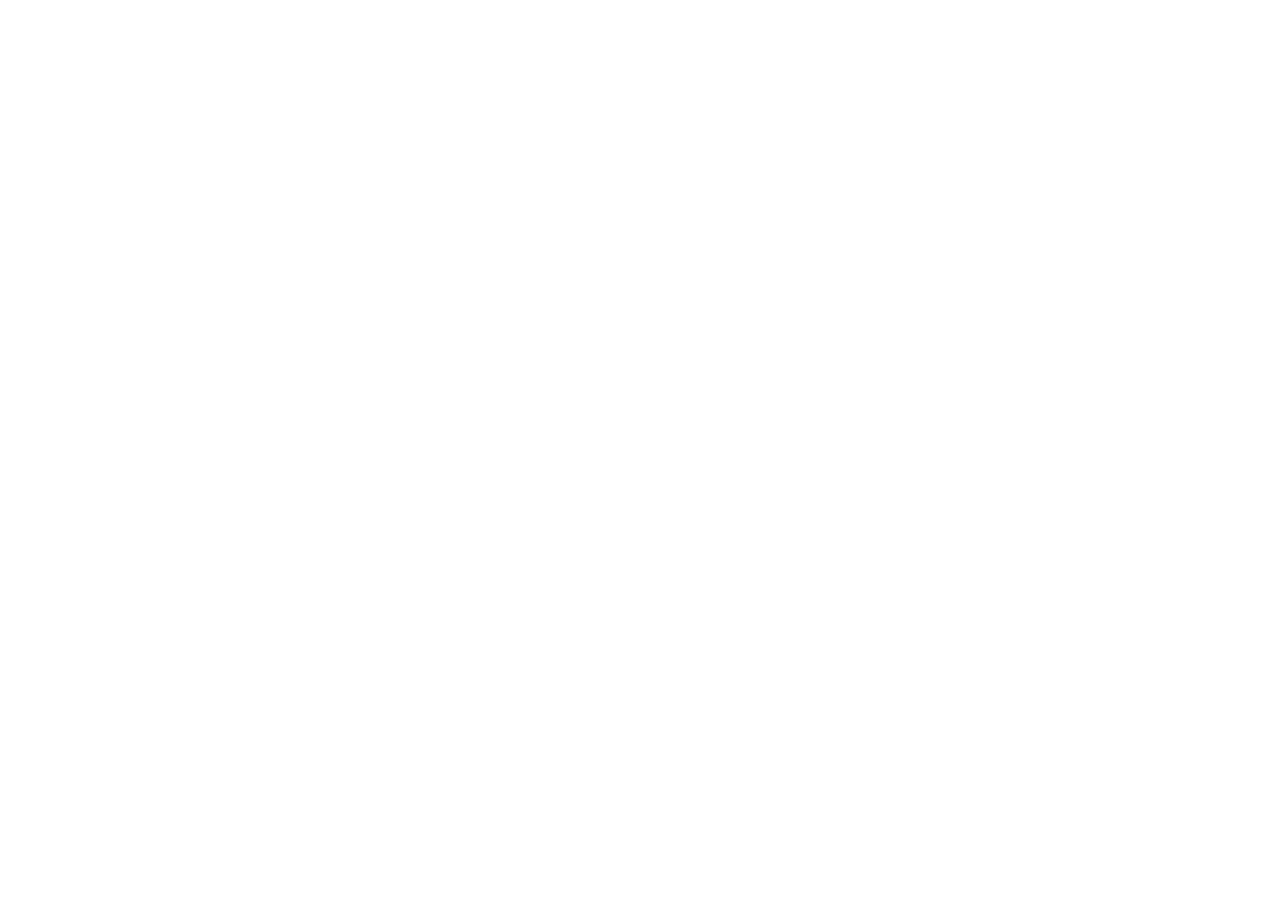
==== index.html @ ed62d78b "Update index.html" ====
<!DOCTYPE html>
<!--
<html>
<head>
	<link rel="icon" href="res/favicon.png" type="image/x-icon"/>
	<link rel="shortcut icon" href="res/favicon.png" type="image/x-icon"/>
 	<link rel="stylesheet" type="text/css" href="css/css.css">
</head>
<title>P E T T Y</title>
<body>
<a href="https://studentcenter.cornell.edu/"><img src="res/logo.png" id='logo' alt="P E T T Y"></a><br>
<p><a href=mailto:come@bepetty.org>come@bepetty.org  / u k n o u w a n t 2</a> </p>
</body>
</html>
-->
---- css/css.css ----
@import url('https://fonts.googleapis.com/css?family=Overpass');

body {
	background-color: #dcdcdc;
}


#logo {
	opacity:0.8;
    display: block;
    margin-left: auto;
    margin-right: auto;
	transition: 0.7s ease-in-out;
}

p {
	text-align: center;
	font-family: 'Overpass', sans-serif;
}
@keyframes flash {
	0% {
		opacity: .77;
	}

	36% {
		opacity: 0.87;
	}

	70% {
		opacity: 0.72;
	}

	100% {
		opacity: 0.77;
	}
}

#logo:hover {
	opacity: 0.77;
	animation: flash 0.4s;
	animation-duration: 5s
}

a {color: #090019;
	opacity:0.9 ;
text-decoration: none;}

p:hover {opacity: 0.7;}
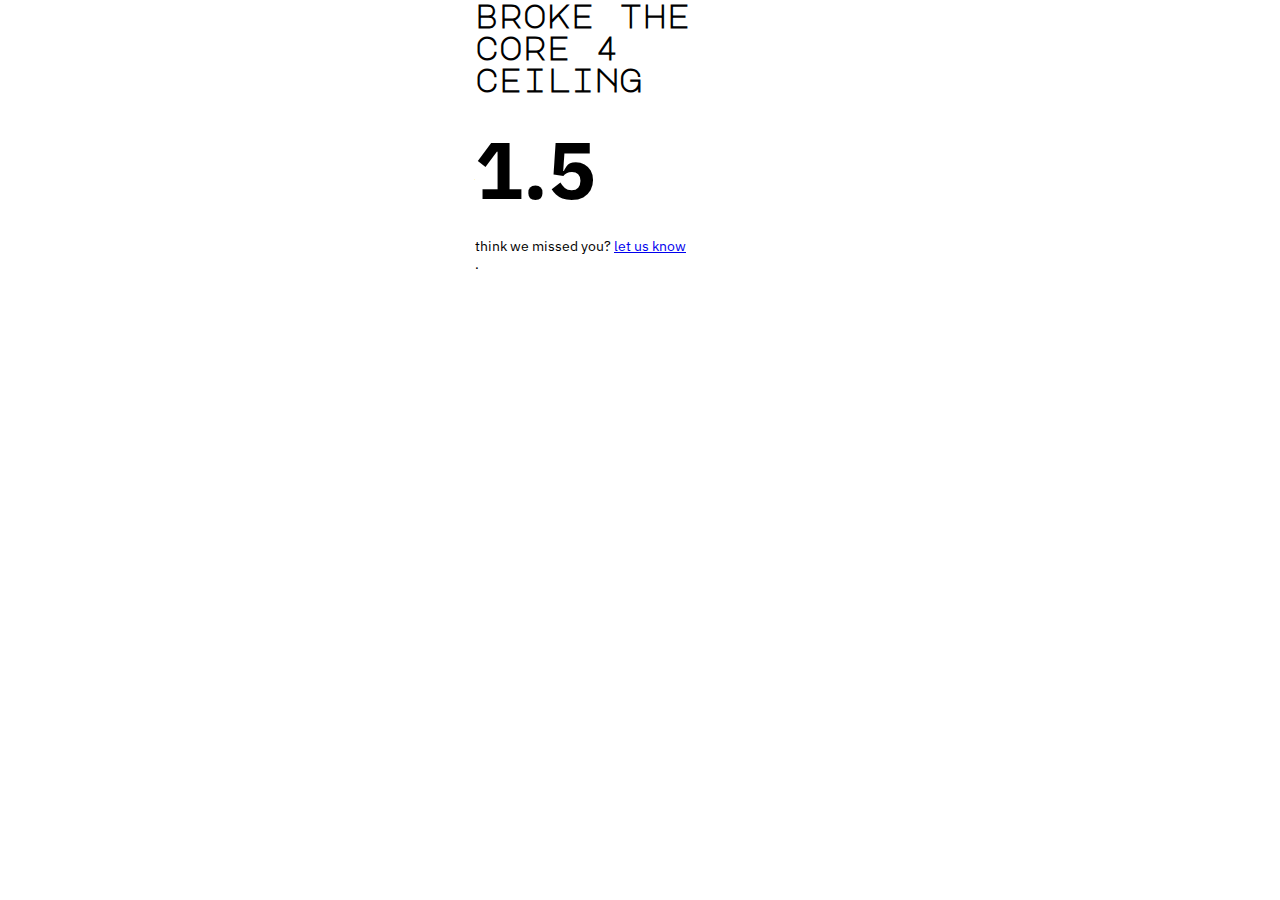
==== commit ef30756b: "Update index.html" ====
--- a/index.html
+++ b/index.html
@@ -14,3 +14,98 @@
 </html>
 -->
 
+<html>
+<head>
+<title>RUSH WEEK 2019 POST-MORT</title>
+<link href="https://fonts.googleapis.com/css?family=Major+Mono+Display" rel="stylesheet">
+<link href="https://fonts.googleapis.com/css?family=IBM+Plex+Sans:400,700" rel="stylesheet">
+<style>
+	@keyframes rainbow{
+		33%{
+			background-color: #ffcef8;
+		}
+		53%{
+			background-color: #cefff4;
+		}
+		83%{
+			background-color: #cfffce;
+		}
+	}
+
+	@keyframes rainbow2{
+		33%{
+			background-color: #cfffce;
+		}
+		53%{
+			background-color: #cefff4;
+		}
+		83%{
+			background-color: #ffcef8;
+		}
+	}
+
+	@keyframes rainbow3{
+		33%{
+			text-shadow: 3px 5px #cefff4;
+		}
+		53%{
+			text-shadow: 3px 5px #cfffce;
+		}
+		83%{
+			text-shadow: 3px 5px #ffcef8;
+		}
+	}
+
+	@keyframes drop{
+		0%{
+			opacity: 0;
+			transform: translateY(-3rem);}
+	}
+	body{
+		font-size: 0.875rem;
+		padding: 3rem;
+		display: flex;
+		justify-content: center;
+		align-items: center;
+		flex-direction: column;
+		font-family: 'IBM Plex Sans', Arial, Sans-serif;
+		animation: 7.5s rainbow ease infinite;
+	}
+
+	main{
+		width: 330px;
+		text-align: left;
+		margin-top: -10rem;
+	}
+
+	.numero{
+		margin-bottom: 1rem;
+		font-weight: 700;
+		animation: drop 0.5s ease;	
+	}
+
+	.num{
+		font-size: 5rem;
+		animation: 5s rainbow3 ease infinite;
+	}
+
+
+	h1 {
+		max-width: 330px;
+		font-size: 2rem;
+		font-family: 'Major Mono Display', Helvetica, Sans-serif;
+		animation: 2.5s rainbow2 ease infinite;
+	}
+</style>
+</head>
+<body>
+	<main>
+		<div>RUSH WEEK <b>2019</b> POST-MORT</div>
+			<section>
+				<h1># of asian girls who broke the core 4 ceiling</h1>
+				<div class='numero'><span class='num'>1.5</span></div>
+			</section>
+		<div class='luk'>think we missed you? <a href='https://www.cornellphc.com/'>let us know</a></div>.
+	</main>
+</body>
+</html>
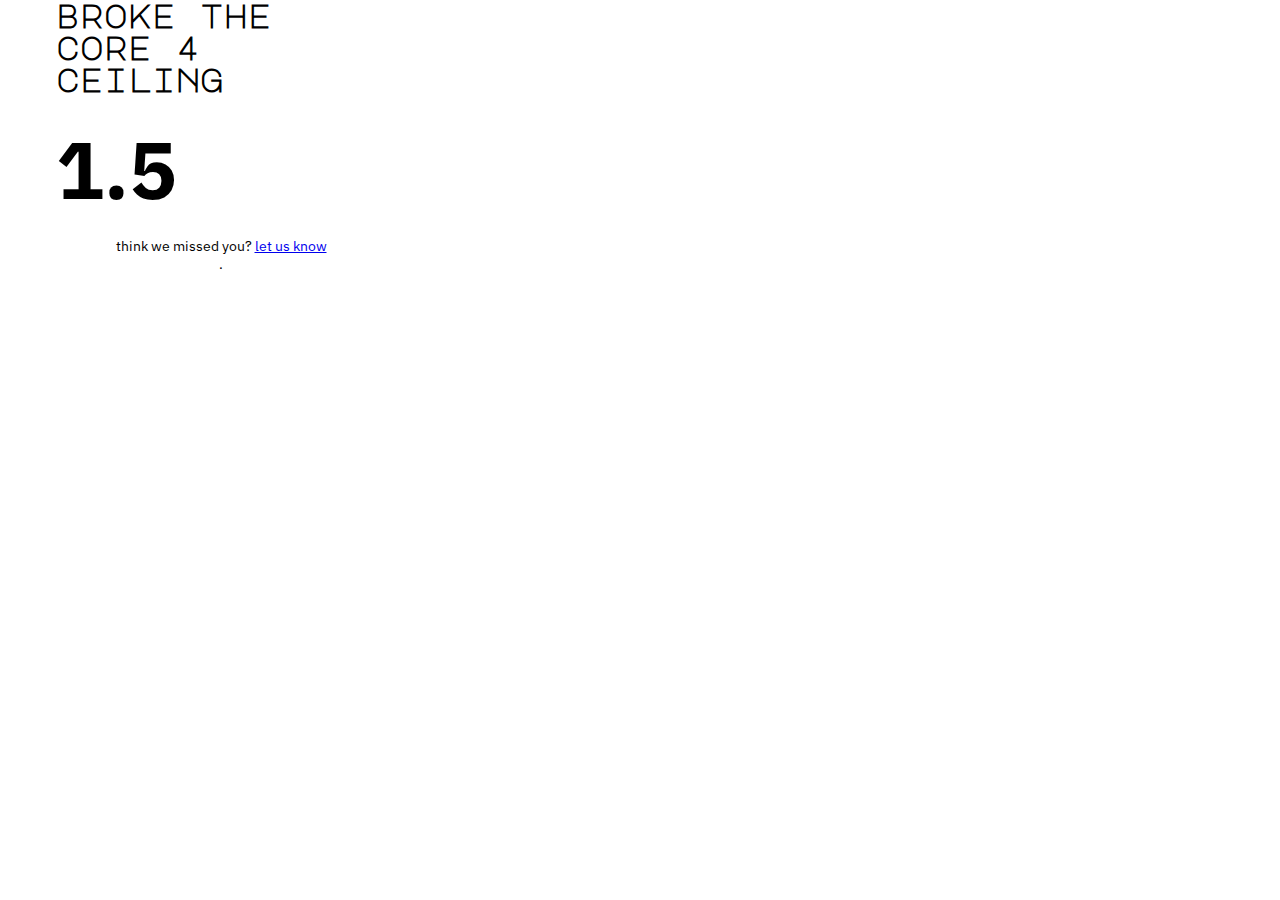
==== commit 5f738fdc: "Update index.html" ====
--- a/index.html
+++ b/index.html
@@ -63,6 +63,12 @@
 	}
 	body{
 		font-size: 0.875rem;
+	}
+
+	main{
+		width: 330px;
+		text-align: left;
+		margin-top: -10rem;
 		padding: 3rem;
 		display: flex;
 		justify-content: center;
@@ -70,12 +76,6 @@
 		flex-direction: column;
 		font-family: 'IBM Plex Sans', Arial, Sans-serif;
 		animation: 7.5s rainbow ease infinite;
-	}
-
-	main{
-		width: 330px;
-		text-align: left;
-		margin-top: -10rem;
 	}
 
 	.numero{
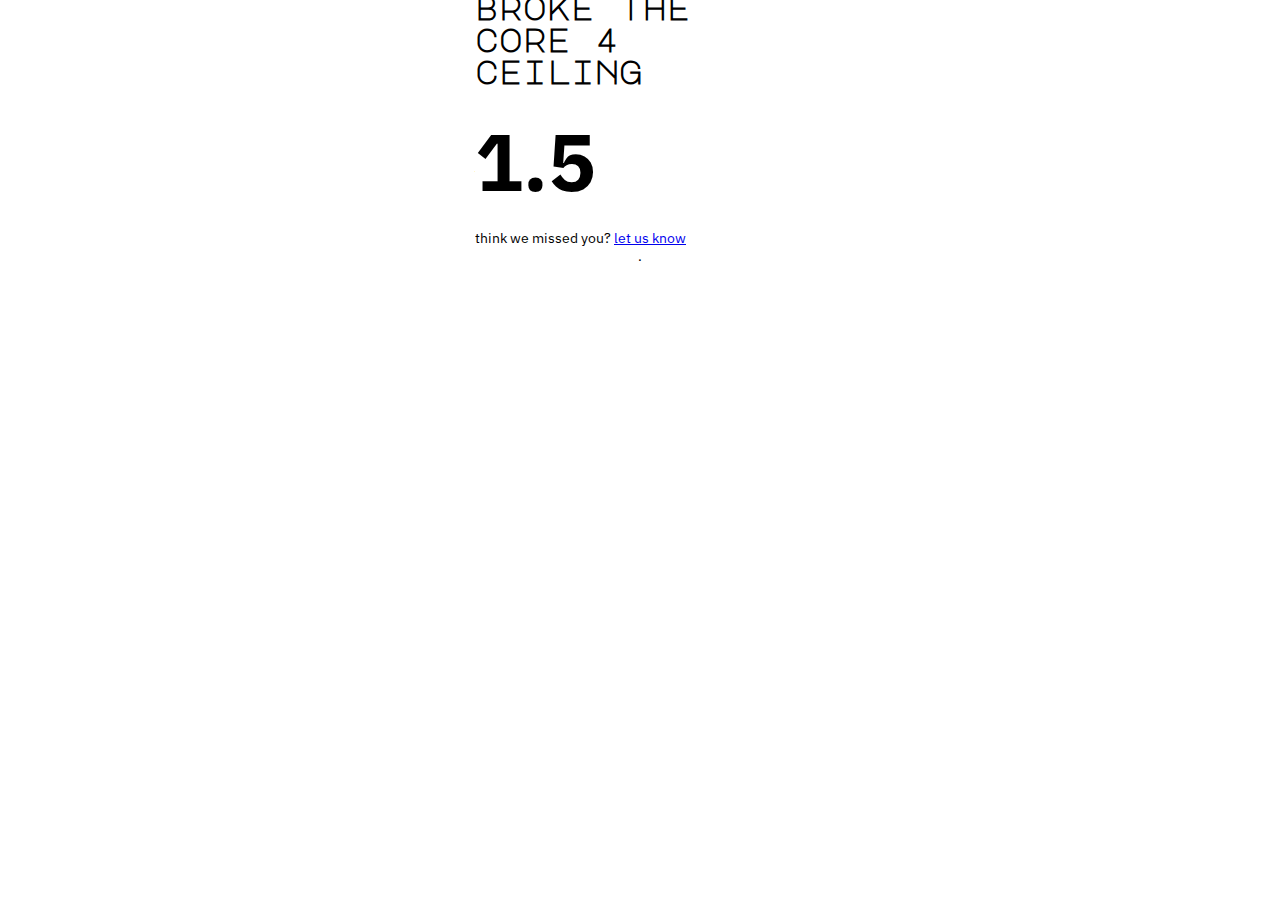
==== commit 89e0ed01: "Update index.html" ====
--- a/index.html
+++ b/index.html
@@ -63,11 +63,6 @@
 	}
 	body{
 		font-size: 0.875rem;
-	}
-
-	main{
-		width: 330px;
-		text-align: left;
 		margin-top: -10rem;
 		padding: 3rem;
 		display: flex;
@@ -76,6 +71,12 @@
 		flex-direction: column;
 		font-family: 'IBM Plex Sans', Arial, Sans-serif;
 		animation: 7.5s rainbow ease infinite;
+	}
+
+	body>*{
+		width: 330px;
+		text-align: left;
+		
 	}
 
 	.numero{
@@ -99,13 +100,11 @@
 </style>
 </head>
 <body>
-	<main>
-		<div>RUSH WEEK <b>2019</b> POST-MORT</div>
-			<section>
-				<h1># of asian girls who broke the core 4 ceiling</h1>
-				<div class='numero'><span class='num'>1.5</span></div>
-			</section>
-		<div class='luk'>think we missed you? <a href='https://www.cornellphc.com/'>let us know</a></div>.
-	</main>
+	<div>RUSH WEEK <b>2019</b> POST-MORT</div>
+	<section>
+		<h1># of asian girls who broke the core 4 ceiling</h1>
+		<div class='numero'><span class='num'>1.5</span></div>
+	</section>
+	<div class='luk'>think we missed you? <a href='https://www.cornellphc.com/'>let us know</a></div>.
 </body>
 </html>
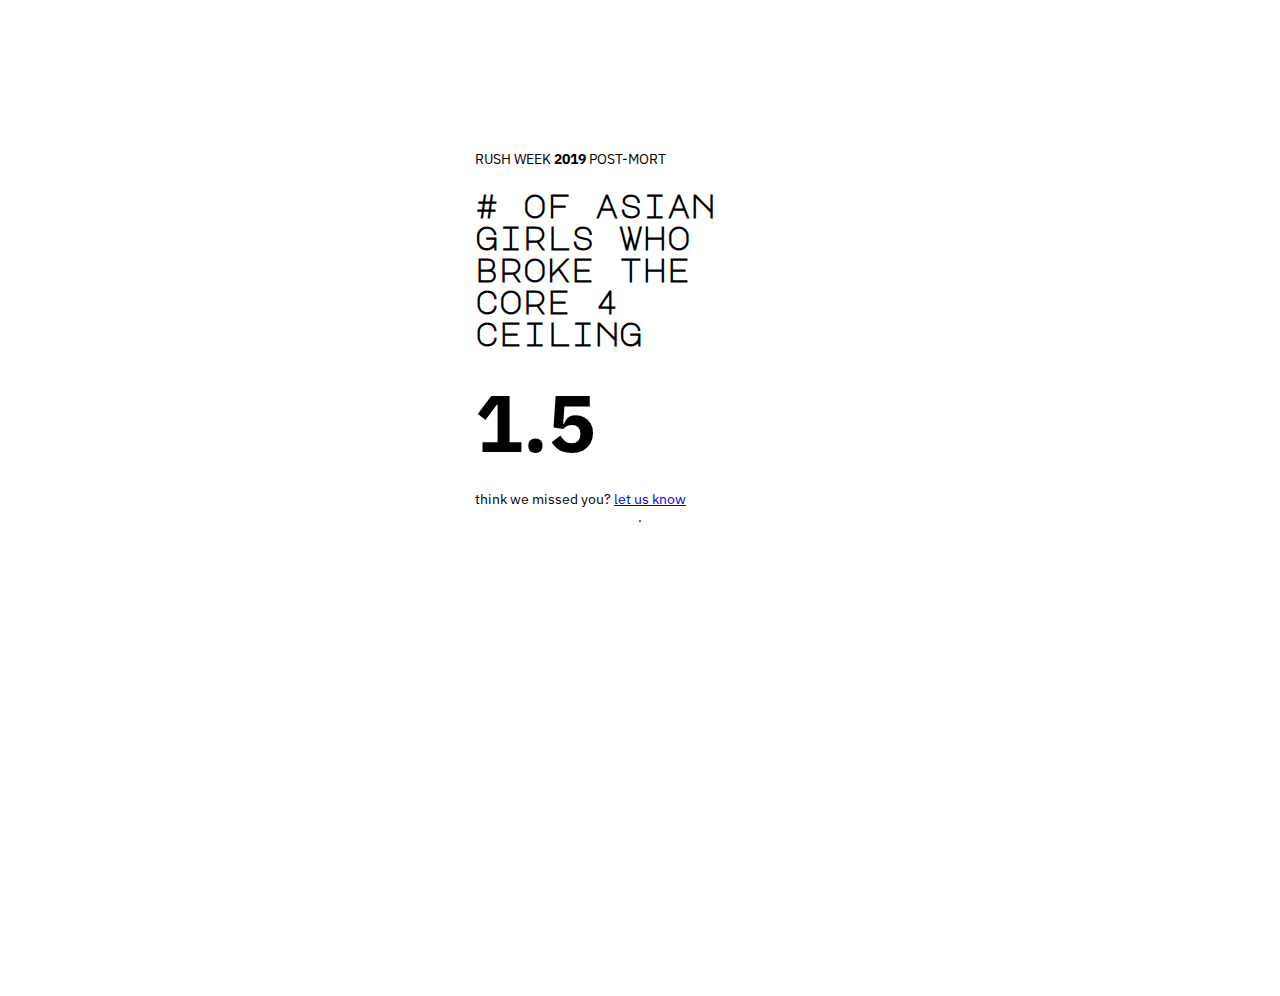
==== commit 474ec6fa: "Update index.html" ====
--- a/index.html
+++ b/index.html
@@ -64,6 +64,7 @@
 	body{
 		font-size: 0.875rem;
 		margin-top: -10rem;
+		height: 100vh;
 		padding: 3rem;
 		display: flex;
 		justify-content: center;
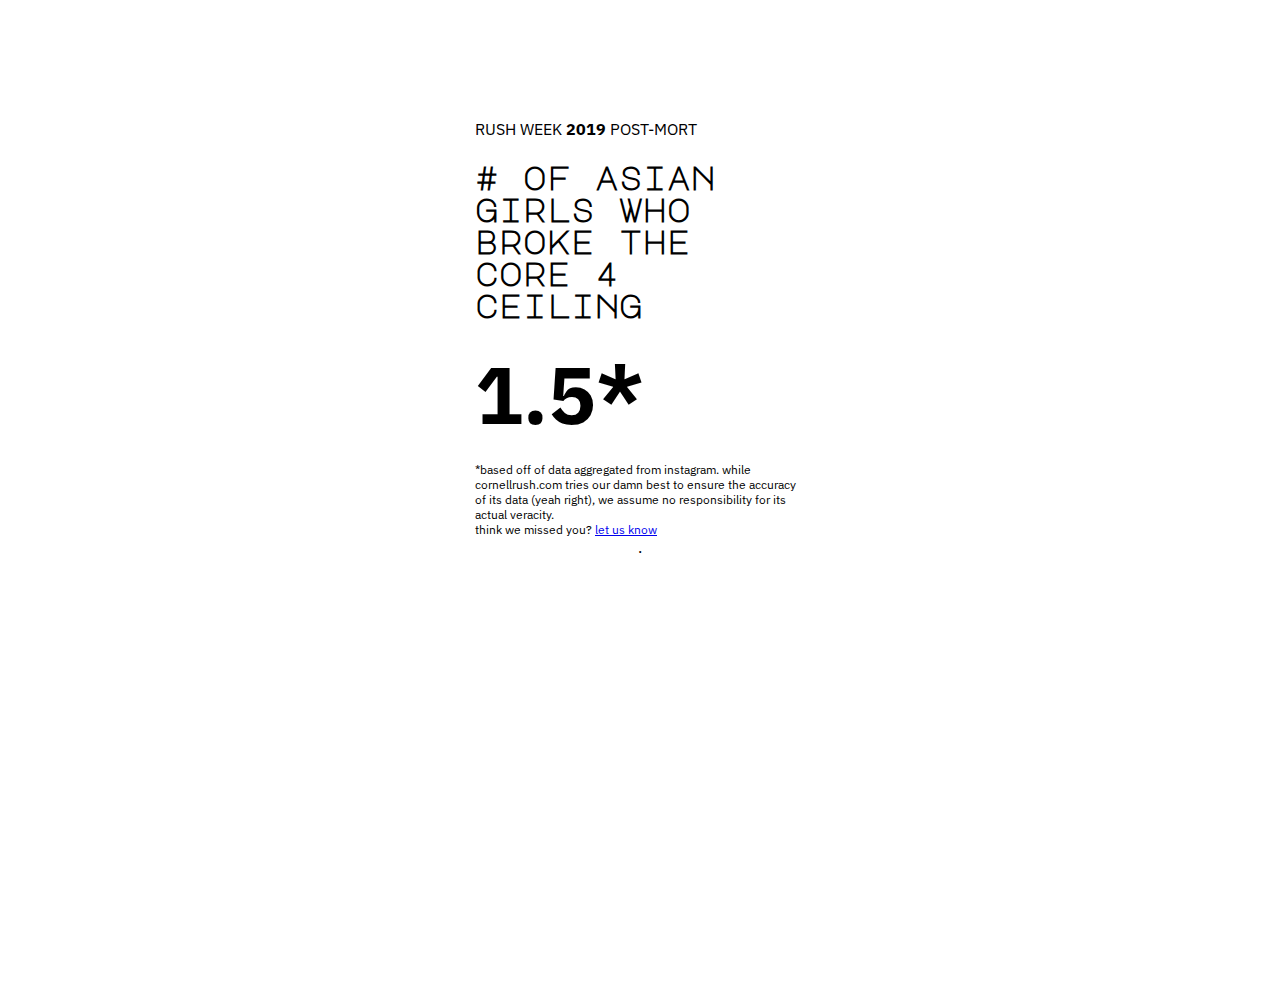
==== commit c0b46148: "Update index.html" ====
--- a/index.html
+++ b/index.html
@@ -62,7 +62,6 @@
 			transform: translateY(-3rem);}
 	}
 	body{
-		font-size: 0.875rem;
 		margin-top: -10rem;
 		height: 100vh;
 		padding: 3rem;
@@ -98,14 +97,19 @@
 		font-family: 'Major Mono Display', Helvetica, Sans-serif;
 		animation: 2.5s rainbow2 ease infinite;
 	}
+	
+	.luk {
+		font-size: 0.75rem;
+	}
 </style>
 </head>
 <body>
 	<div>RUSH WEEK <b>2019</b> POST-MORT</div>
 	<section>
 		<h1># of asian girls who broke the core 4 ceiling</h1>
-		<div class='numero'><span class='num'>1.5</span></div>
+		<div class='numero'><span class='num'>1.5*</span></div>
 	</section>
+	<div class='luk'>*based off of data aggregated from instagram. while cornellrush.com tries our damn best to ensure the accuracy of its data (yeah right), we assume no responsibility for its actual veracity.</div>
 	<div class='luk'>think we missed you? <a href='https://www.cornellphc.com/'>let us know</a></div>.
 </body>
 </html>
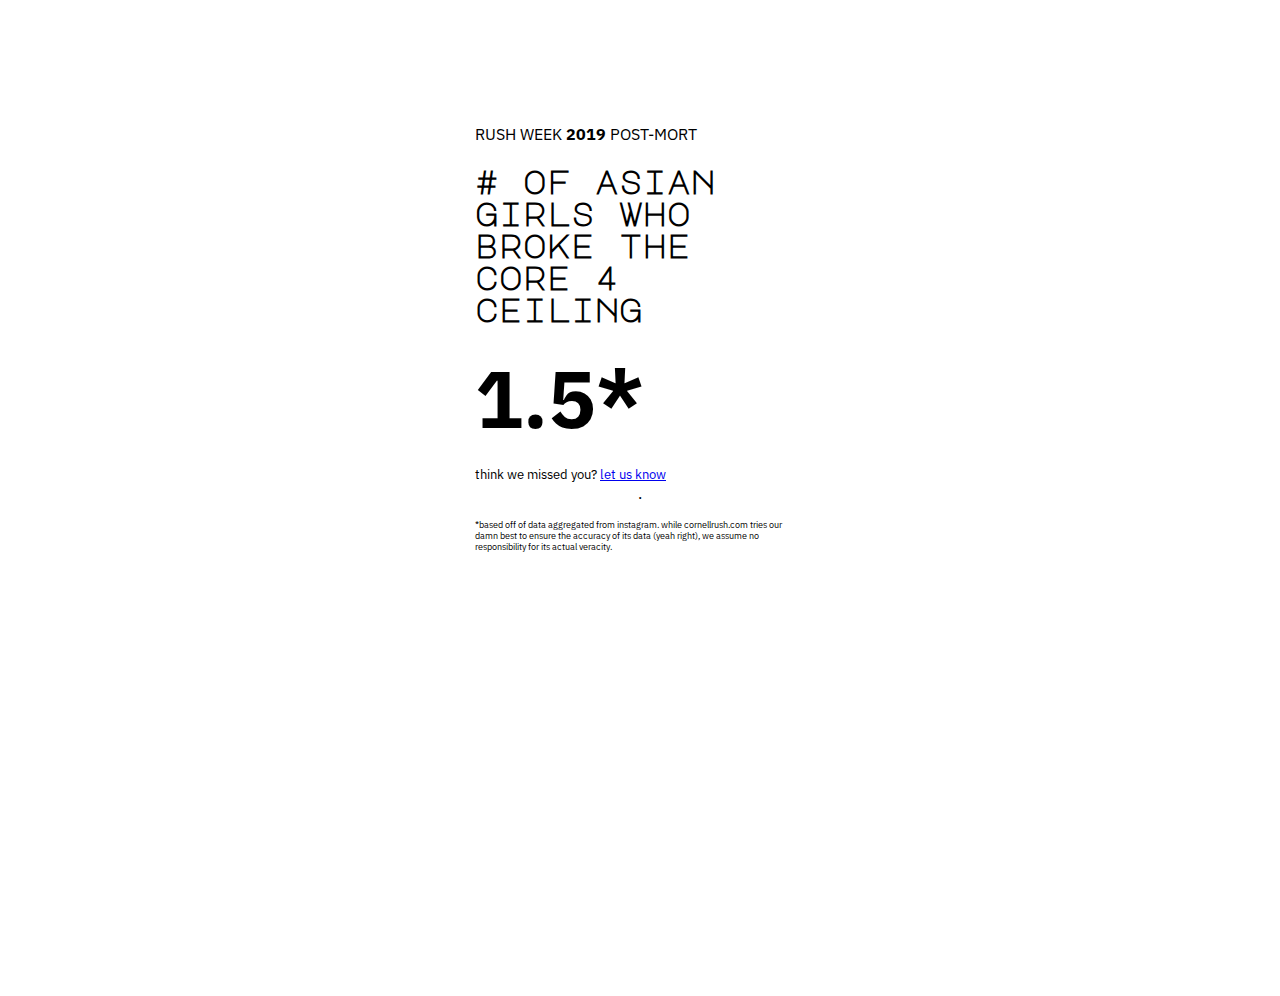
==== commit 9a330388: "Update index.html" ====
--- a/index.html
+++ b/index.html
@@ -99,7 +99,12 @@
 	}
 	
 	.luk {
-		font-size: 0.75rem;
+		font-size: 0.8rem;
+	}
+	
+	.luk2{
+		margin-top: 1rem;
+		font-size: 0.55rem;
 	}
 </style>
 </head>
@@ -109,7 +114,7 @@
 		<h1># of asian girls who broke the core 4 ceiling</h1>
 		<div class='numero'><span class='num'>1.5*</span></div>
 	</section>
-	<div class='luk'>*based off of data aggregated from instagram. while cornellrush.com tries our damn best to ensure the accuracy of its data (yeah right), we assume no responsibility for its actual veracity.</div>
 	<div class='luk'>think we missed you? <a href='https://www.cornellphc.com/'>let us know</a></div>.
+	<div class='luk2'>*based off of data aggregated from instagram. while cornellrush.com tries our damn best to ensure the accuracy of its data (yeah right), we assume no responsibility for its actual veracity.</div>
 </body>
 </html>
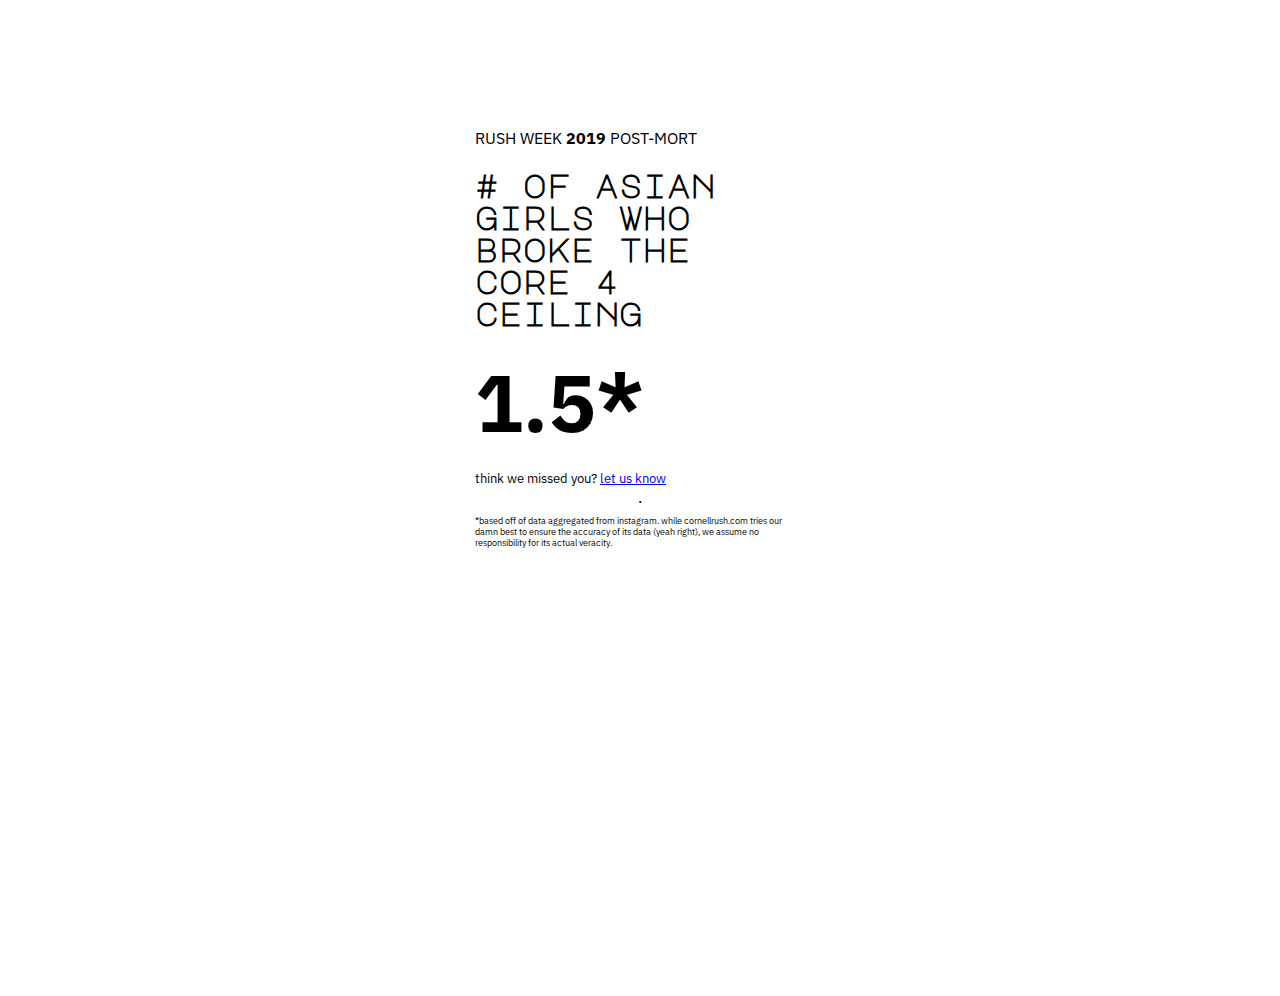
==== commit 9eb12a01: "Update index.html" ====
--- a/index.html
+++ b/index.html
@@ -103,7 +103,7 @@
 	}
 	
 	.luk2{
-		margin-top: 1rem;
+		margin-top: 0.5rem;
 		font-size: 0.55rem;
 	}
 </style>
